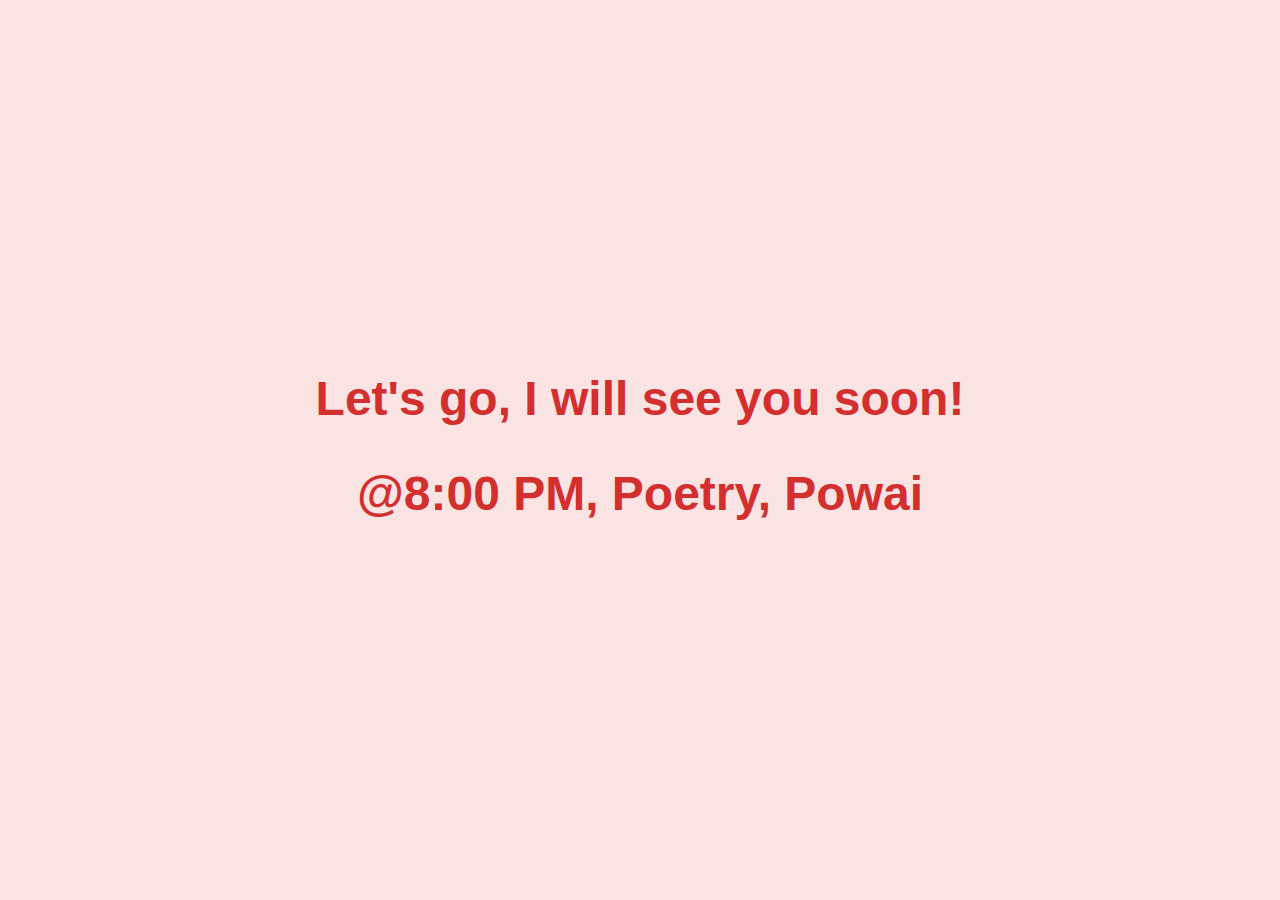
==== yes_page.html @ 30d3e33c "Add files via upload" ====
<!DOCTYPE html>
<html lang="en">
<head>
    <meta charset="UTF-8">
    <meta name="viewport" content="width=device-width, initial-scale=1.0">
    <title>Knew you would say yes!</title>
    <link rel="stylesheet" href="./yes_style.css">
</head>
<body>
    <div class="container">
        <h1 class="header_text">Let's go, I will see you soon!</h1>
        <h2 class="header_text">@8:00 PM, Poetry, Powai</h2>

    </div>
</body>
</html>
---- yes_style.css ----
body {
    display: flex;
    justify-content: center;
    align-items: center;
    height: 100vh;
    margin: 0;
    background-color: #f9e3e3;
    font-family: 'Arial', sans-serif;
}

.container {
    text-align: center;
}

.header_text {
    font-size: 3em;
    color: #d32f2f;
}

.gif_container img {
    width: 100%; 
    max-width: 500px; 
    height: auto; 
}
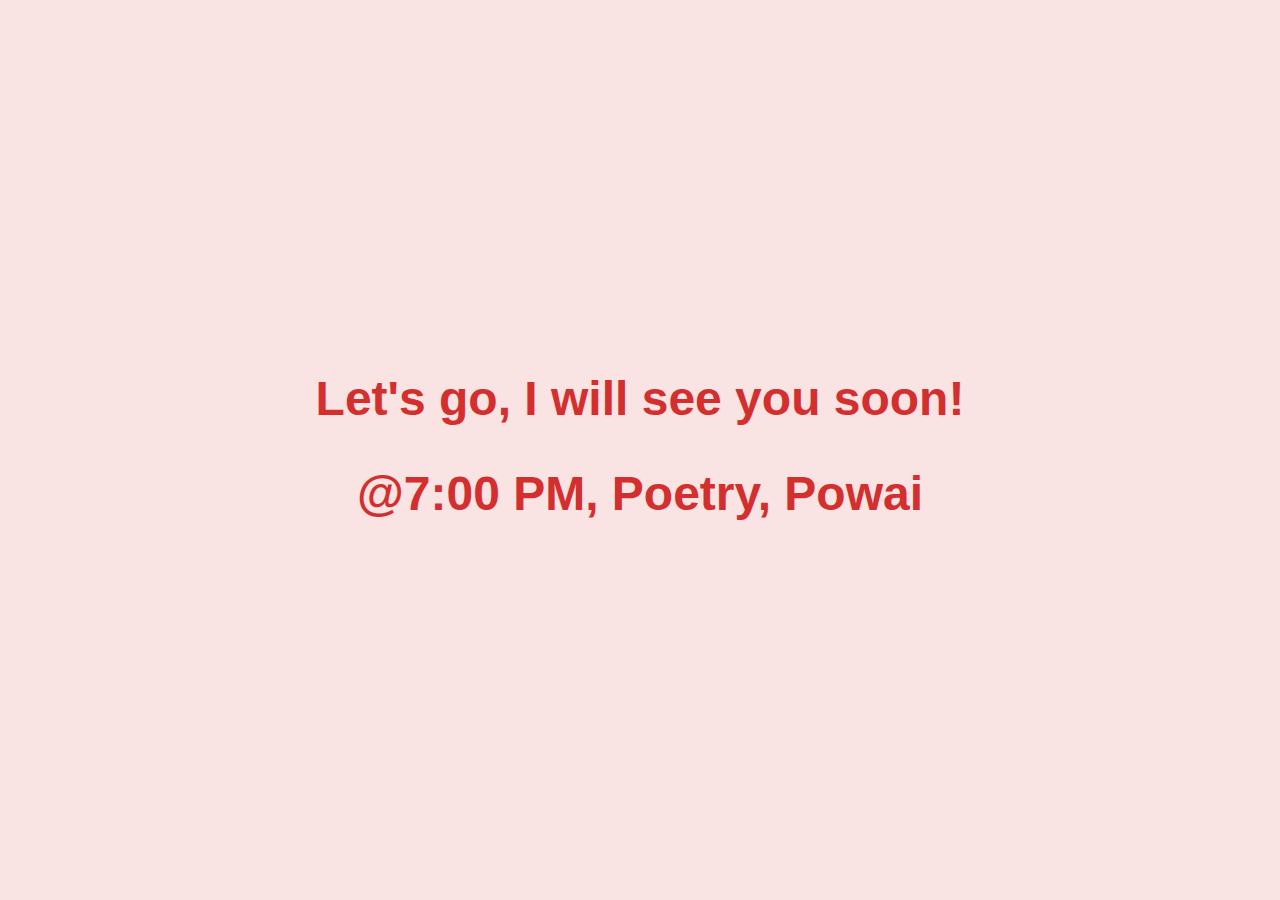
==== commit 1561d5ce: "Update yes_page.html" ====
--- a/yes_page.html
+++ b/yes_page.html
@@ -9,7 +9,7 @@
 <body>
     <div class="container">
         <h1 class="header_text">Let's go, I will see you soon!</h1>
-        <h2 class="header_text">@8:00 PM, Poetry, Powai</h2>
+        <h2 class="header_text">@7:00 PM, Poetry, Powai</h2>
 
     </div>
 </body>
